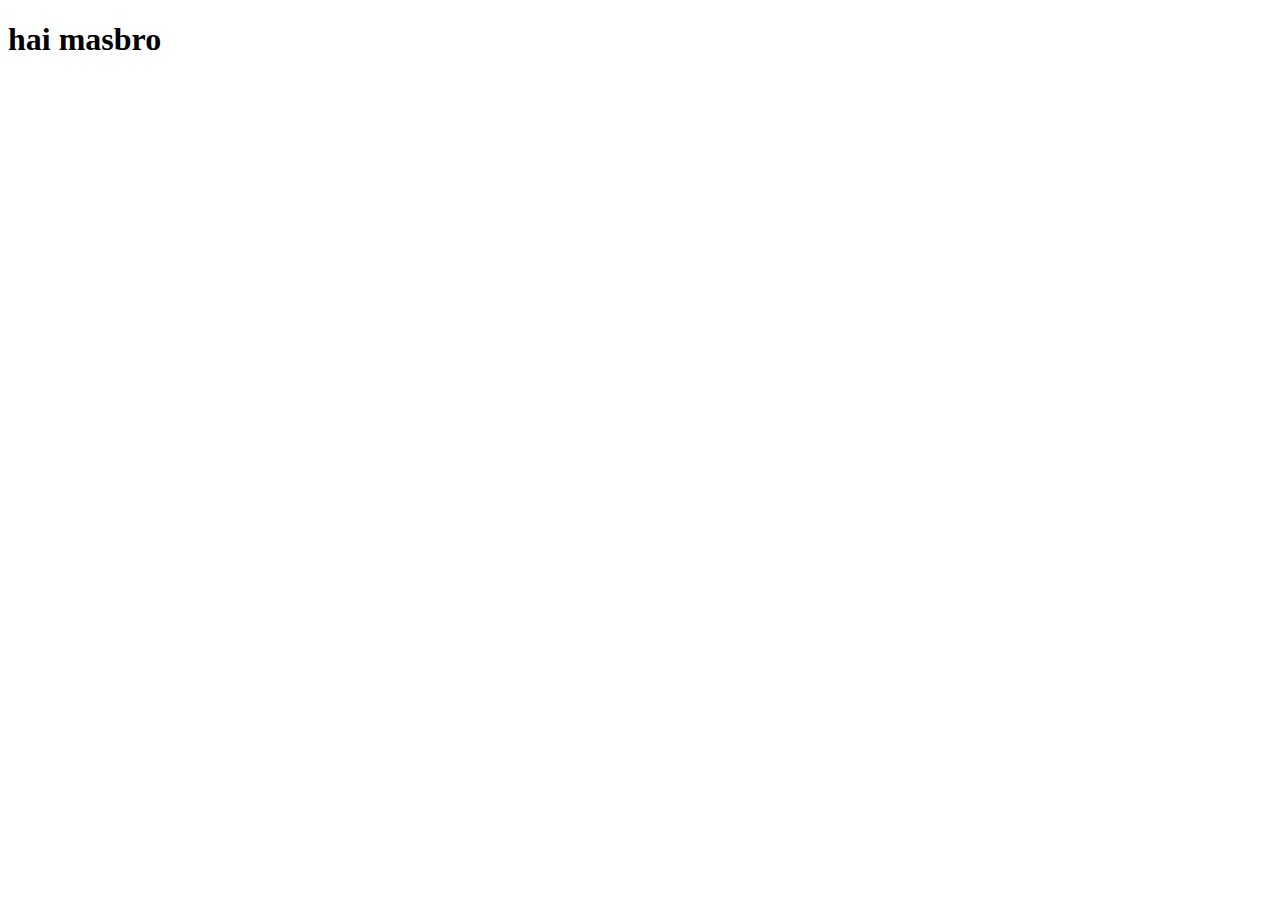
==== index.html @ dd0420e7 "Create index.html" ====
<!DOCTYPE html>
<html lang="en">
<head>
    <meta charset="UTF-8">
    <meta name="viewport" content="width=device-width, initial-scale=1.0">
    <title>Document</title>
</head>
<body>
    <h1>hai masbro </h1>
</body>
</html>
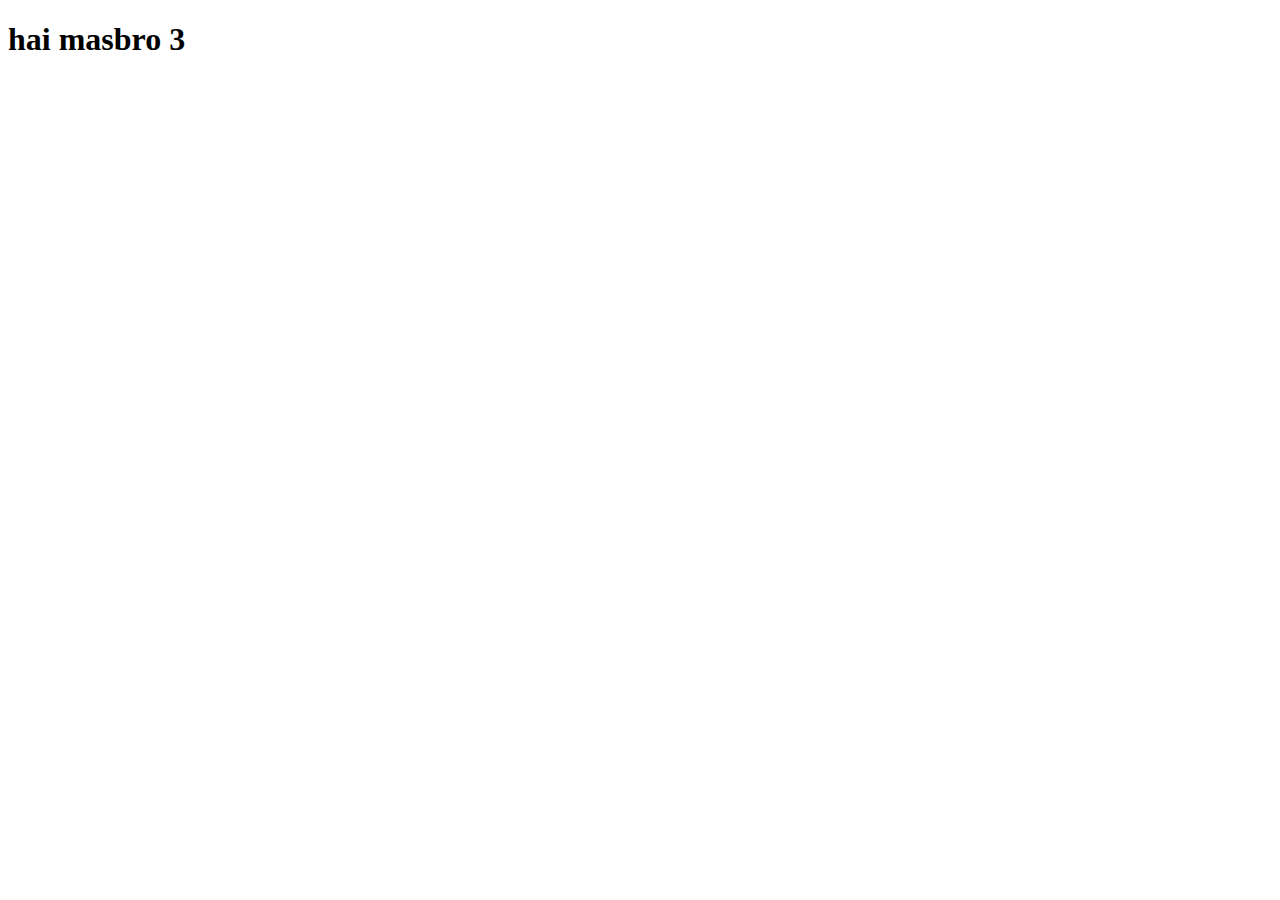
==== commit 71a19665: "Update index.html" ====
--- a/index.html
+++ b/index.html
@@ -6,6 +6,6 @@
     <title>Document</title>
 </head>
 <body>
-    <h1>hai masbro </h1>
+    <h1>hai masbro 3 </h1>
 </body>
 </html>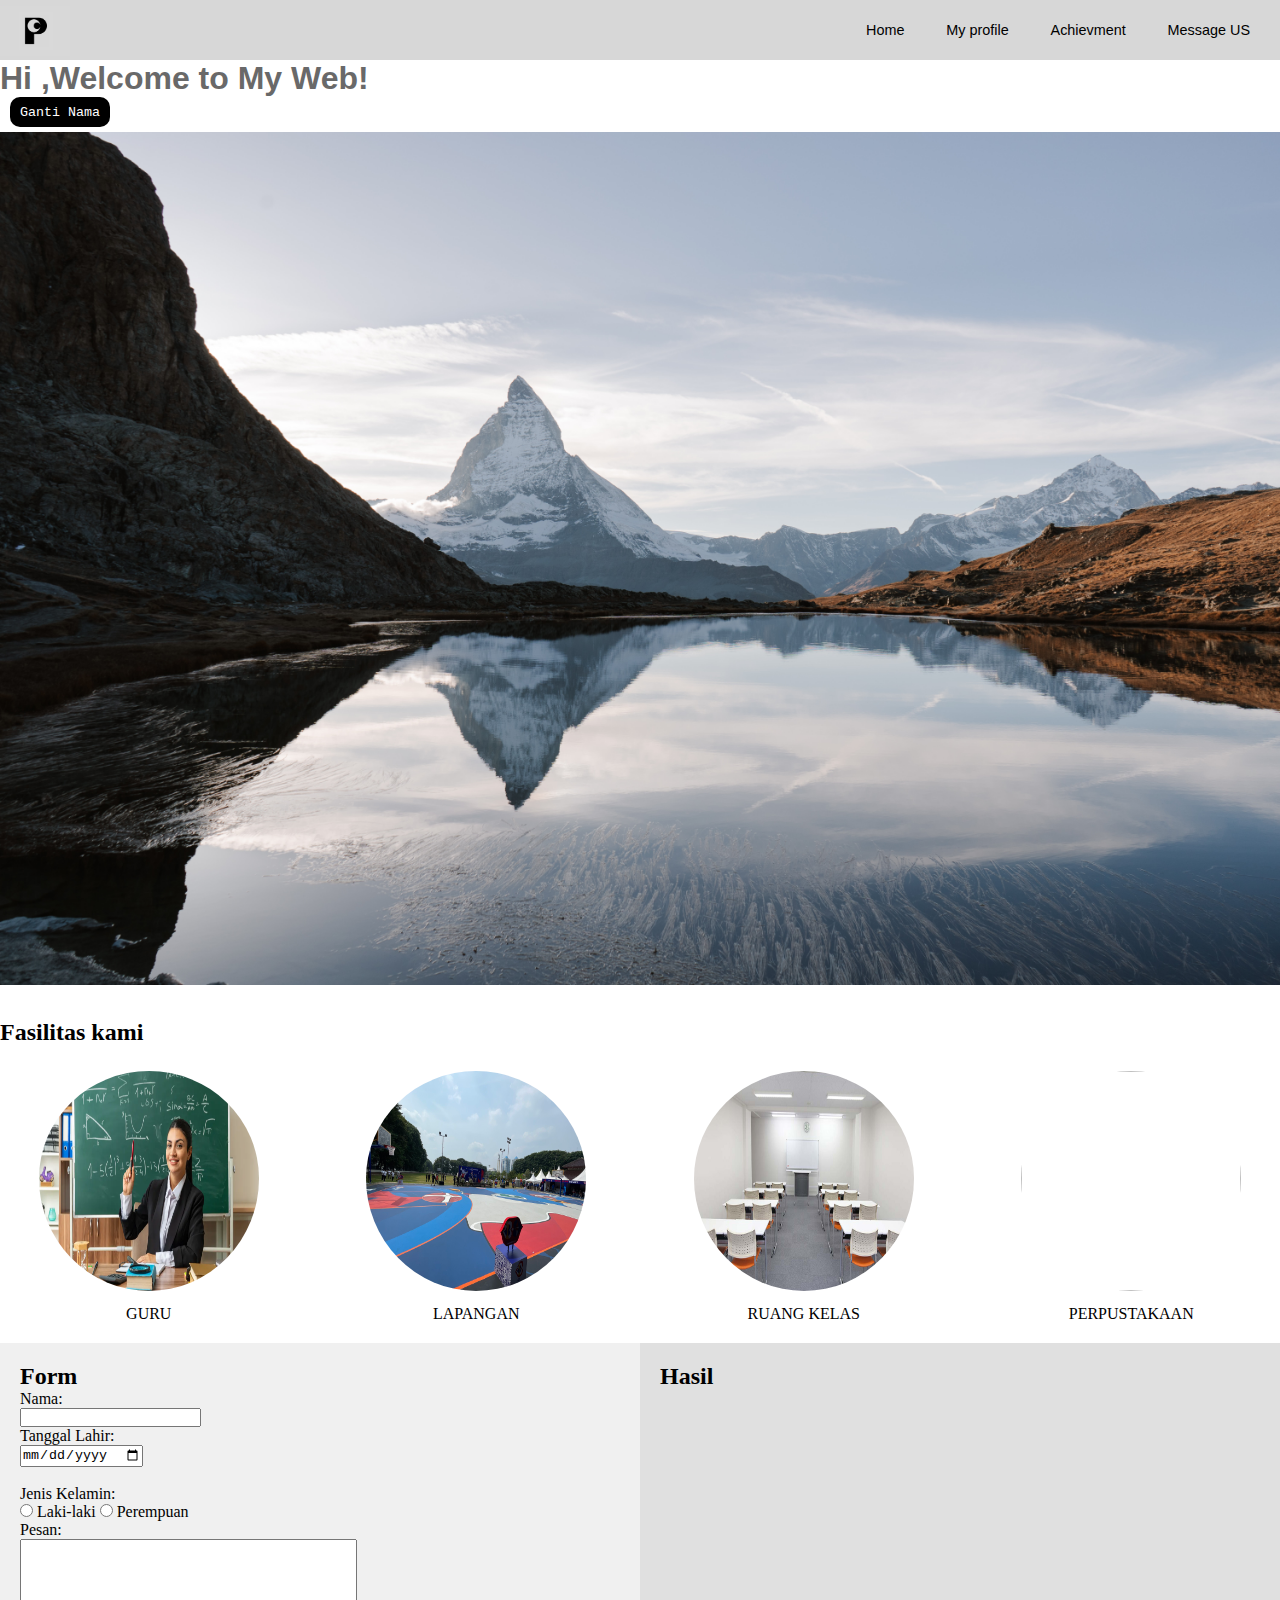
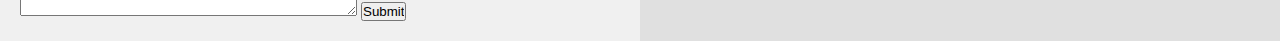
==== commit fa8056a4: "second commit" ====
--- a/index.html
+++ b/index.html
@@ -3,9 +3,139 @@
 <head>
     <meta charset="UTF-8">
     <meta name="viewport" content="width=device-width, initial-scale=1.0">
-    <title>Document</title>
+    <title>Mini Project RevoU</title>
+    <link rel="stylesheet" href="style.css">
 </head>
 <body>
-    <h1>hai masbro 3 </h1>
+    <nav >
+        <div class="logo-brand">
+            <a href="#"> <img src="logo.jpg" width="50" height="50"></a>
+        </div>
+        
+        <ul>
+            <li class="li-navbar"><a href="">Home</a></li>
+            <li class="li-navbar"><a href="profilePage.html">My profile</a></li>
+            <li class="li-navbar"><a href="">Achievment</a></li>
+            <li class="li-navbar"><a href="">Message US</a></li>
+        </ul>
+     </nav>
+
+
+<div class="Homepage">
+    <h1>Hi <span id="name"></span > ,Welcome to My Web!</h1>
+    <p></p>
+    <button id="tombol">Ganti Nama</button>
+</div>
+
+<div class="content-background">
+    <img src="contentBackground.jpg" >
+    <style>
+        img{
+            width: 100%;
+            padding-top: 5px;
+        }
+    </style>
+
+</div>
+
+<div class="achievment-container bg-dark">
+    <div class="achievment-content">
+        <h2>Fasilitas kami</h2>
+      <div class="achievment">
+        <div class="achievment-item">
+          <img src="Guru.jpg" alt="">
+          <p>GURU</p>
+        </div>
+        <div class="achievment-item">
+          <img src="lapangan.jpeg" alt="">
+          <p>LAPANGAN</p>
+        </div>
+        <div class="achievment-item">
+          <img src="ruangKelas.jpg" alt="">
+          <p>RUANG KELAS</p>
+        </div>
+        <div class="achievment-item">
+          <img src="https://assets.dataindonesia.id/1657159790627_89_Perpustakaan.jpg" alt="">
+          <p>PERPUSTAKAAN</p>
+        </div>
+      </div>
+    </div>
+</div>
+
+<!-- INI FORM -->
+<head>
+<meta charset="UTF-8">
+<meta name="viewport" content="width=device-width, initial-scale=1.0">
+<style>
+  .container {
+    display: flex;
+  }
+
+  .form-container {
+    flex: 1;
+    padding: 20px;
+    background-color: #f0f0f0;
+  }
+
+  .result-container {
+    flex: 1;
+    padding: 20px;
+    background-color: #e0e0e0;
+  }
+</style>
+</head>
+<body>
+  <div class="container">
+    <div class="form-container">
+      <h2>Form</h2>
+      <form id="myForm">
+        <label for="Nama">Nama:</label><br>
+        <input type="text" id="Nama" name="Nama"><br>
+
+        <label for="TanggalLahir">Tanggal Lahir:</label><br>
+        <input type="date" id="TanggalLahir" name="Tanggal Lahir"><br><br>
+       
+        <label for="JenisKelamin">Jenis Kelamin: </label><br>
+        <input type="radio" id="laki-laki" name="Jenis Kelamin" value="Laki-laki">
+        <label for="laki-laki">Laki-laki</label>
+        <input type="radio" id="perempuan" name="Jenis Kelamin" value="Perempuan">
+        <label for="perempuan">Perempuan</label><br>
+
+        <label for="name">Pesan:</label><br>
+        <textarea name="Pesan" rows="5" cols="40">
+        </textarea>
+
+        <input type="submit" value="Submit">
+      </form>
+    </div>
+    <div class="result-container">
+      <h2>Hasil</h2>
+      <div id="result"></div>
+    </div>
+  </div>
+  <script>
+    const form = document.getElementById("myForm");
+    const resultDiv = document.getElementById("result");
+
+    form.addEventListener("submit", function(event) {
+      event.preventDefault();
+
+      const formData = new FormData(form);
+      let resultHTML = "<h3></h3>";
+      
+      for (const pair of formData.entries()) {
+        resultHTML += `<p><strong>${pair[0]}:</strong> ${pair[1]}</p>`;
+      }
+
+      resultDiv.innerHTML = resultHTML;
+    });
+  </script>
+
+
+
+ 
+    
+
+    <script src="script.js"></script>
 </body>
 </html>--- a/style.css
+++ b/style.css
@@ -0,0 +1,190 @@
+*{
+    margin: 0;
+    padding: 0;
+}
+
+/* NAVBAR */
+nav{
+    display: flex;
+    background-color: rgba(142, 142, 142, 0.353);
+    justify-content: space-between;
+    height: 60px;
+    align-items: center;
+    
+}
+
+nav ul{
+    display: flex;
+    list-style: none;
+    justify-content: space-between;
+    width: 30%;
+    padding-right: 30px;
+    
+}
+
+
+li a {
+    text-decoration: none;
+    color: black;
+    font-family:'Poppins', sans-serif;
+    font-size: 0.9em;
+    
+}
+
+.li-navbar:hover{
+background-color: #8b8878;
+transition: .5s ease-in-out;
+transition-delay: 0.3s;
+border-radius: 8px;
+}
+
+
+/* RESPONSIVE BREAKPOINT */
+
+/* UKURAN TABLET */
+@media screen and (max-width:1100px) {
+    nav ul{
+        width: 50%;
+    }
+}
+
+/* UKURAN SMARTPHONE */
+@media screen and (max-width:576px) {
+    nav ul{
+    font-size: xx-small;
+    }
+}
+
+
+
+/* Home page */
+.Homepage{
+    font-family: 'Franklin Gothic Medium', 'Arial Narrow', Arial, sans-serif;
+    color: dimgray;
+}
+
+#tombol{
+    border-style: initial;
+    color: white ;
+    background-color : black;
+    border-radius: 10px;
+    height: 30px;
+    width: 100px;
+    font-family: monospace;
+    margin-left: 10px;
+}
+
+
+/* ACHIEVMENT COMPONENT */
+.achievment-container {
+    display: flex;
+    justify-content: center;
+    align-items: center;
+    width: 100%;
+}
+
+.achievment-content {
+    max-width: 1366px;
+    width: 100%;
+    color: #fff;
+    justify-content: space-between;
+}
+
+.achievment-content h2 {
+    margin-top: 30px;
+    color: black;
+    
+}
+
+.achievment {
+    display: flex;
+    justify-content: space-around;
+    align-items: center;
+    flex-wrap: wrap;
+    gap: 30px;
+    padding-bottom: 20px;
+}
+
+.achievment-item {
+    margin-top: 20px;
+    flex: 1; 
+    text-align: center;
+}
+
+.achievment-item img {
+    width: 220px;
+    height: 220px;
+    border-radius: 50%;
+    -webkit-border-radius: 50%;
+    -moz-border-radius: 50%;
+    -ms-border-radius: 50%;
+    -o-border-radius: 50%;
+}
+
+
+.achievment-item p {
+    margin-top: 10px;
+    color: black;
+}
+
+
+/* profile content */
+
+
+.profile-container{
+    height: 578px;
+    max-width: 1366px;
+}
+
+.profile-content{
+    display:flex ;
+}
+
+.img-item img {
+    width: 150px;
+    height: 160px;
+    border-radius: 50%;
+    -webkit-border-radius: 50%;
+    -moz-border-radius: 50%;
+    -ms-border-radius: 50%;
+    -o-border-radius: 50%;
+}
+
+.profile-item h3{
+font-family: 'Roboto', sans-serif;;
+color:#8b8878;
+}
+
+.profile-item p{
+    font-family: 'Barlow Condensed', sans-serif;
+}
+
+
+/* INI FORM */
+.container-form{
+    display: flex;
+    justify-content: space-between;
+    margin-top: 200px;
+}
+
+.container{
+    width: 100%;
+}
+
+@media screen and (max-width:600px){
+    .container {
+        
+        flex-direction: column;
+    }
+}
+    
+
+
+
+
+
+
+
+
+
+
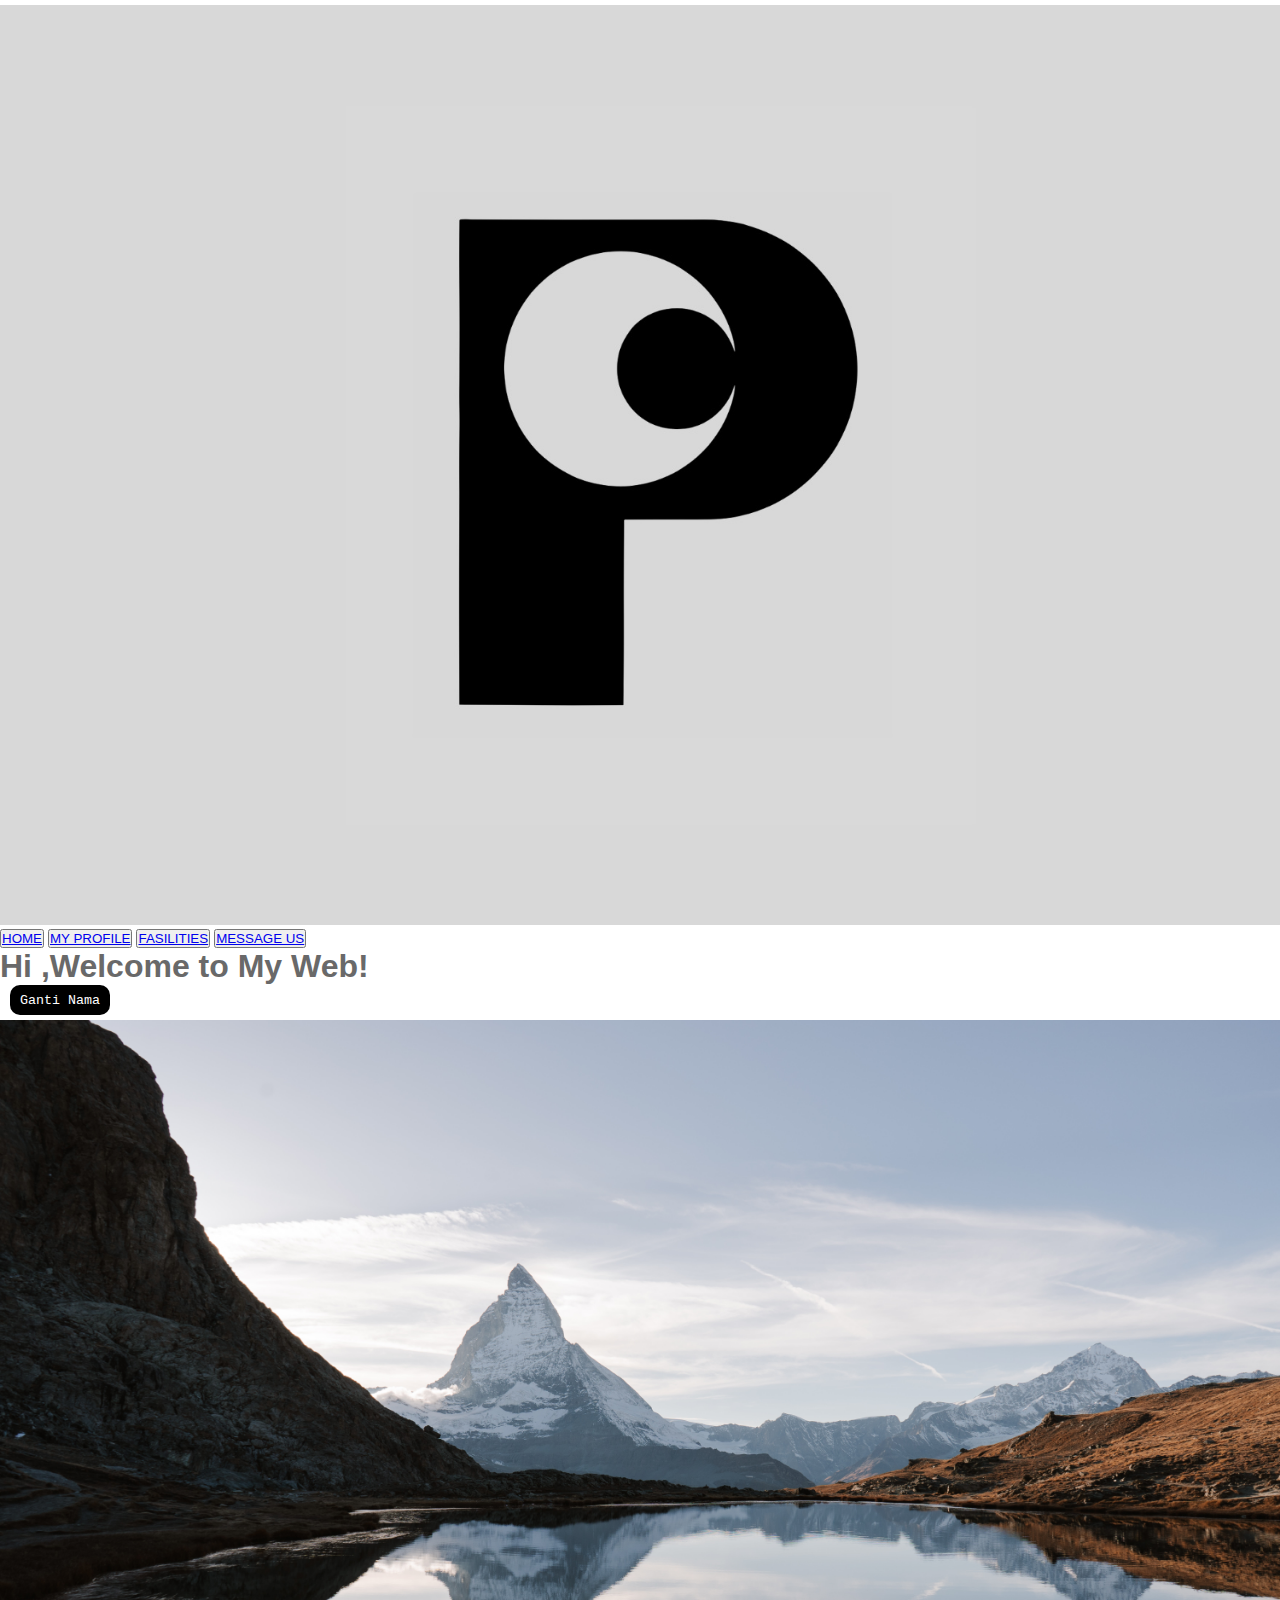
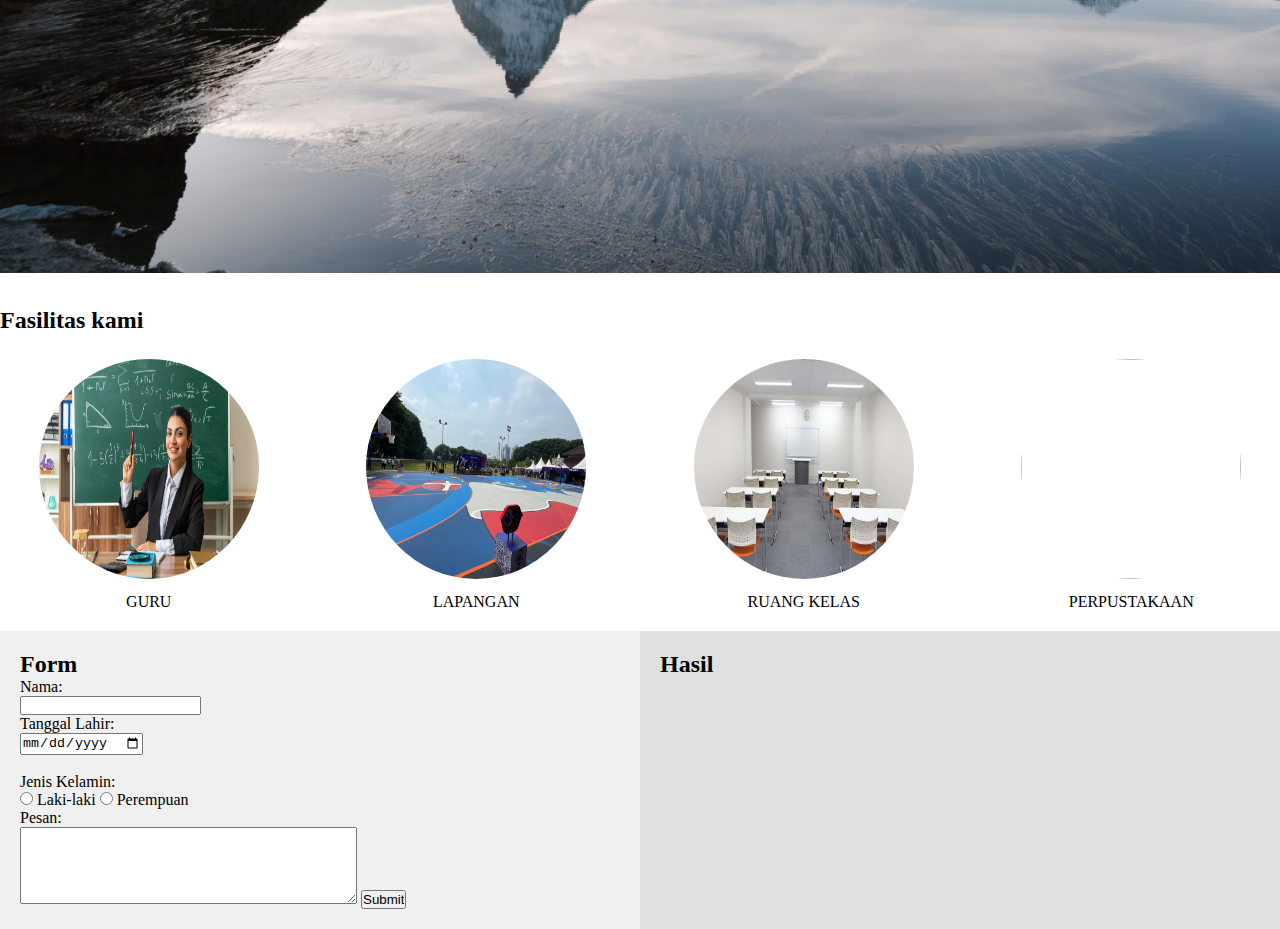
==== commit 464bfd1f: "final commit" ====
--- a/index.html
+++ b/index.html
@@ -7,18 +7,23 @@
     <link rel="stylesheet" href="style.css">
 </head>
 <body>
-    <nav >
-        <div class="logo-brand">
-            <a href="#"> <img src="logo.jpg" width="50" height="50"></a>
-        </div>
-        
-        <ul>
-            <li class="li-navbar"><a href="">Home</a></li>
-            <li class="li-navbar"><a href="profilePage.html">My profile</a></li>
-            <li class="li-navbar"><a href="">Achievment</a></li>
-            <li class="li-navbar"><a href="">Message US</a></li>
-        </ul>
-     </nav>
+
+
+
+    <!-- INI NAVBAR -->
+<header class="header-wrapper">
+  <img class="logo" src="logo.jpg" alt="logo-brand">
+  <div class="menu">
+    <button><a href="#">HOME</a></button>
+    <button><a href="profilePage.html">MY PROFILE</a></button>
+    <button><a href="#fasilities">FASILITIES</a></button>
+    <button><a href="#myForm">MESSAGE US</a></button>
+  </div>
+</header>
+
+
+
+
 
 
 <div class="Homepage">
@@ -38,7 +43,7 @@
 
 </div>
 
-<div class="achievment-container bg-dark">
+<div  id="fasilities" class="achievment-container bg-dark">
     <div class="achievment-content">
         <h2>Fasilitas kami</h2>
       <div class="achievment">
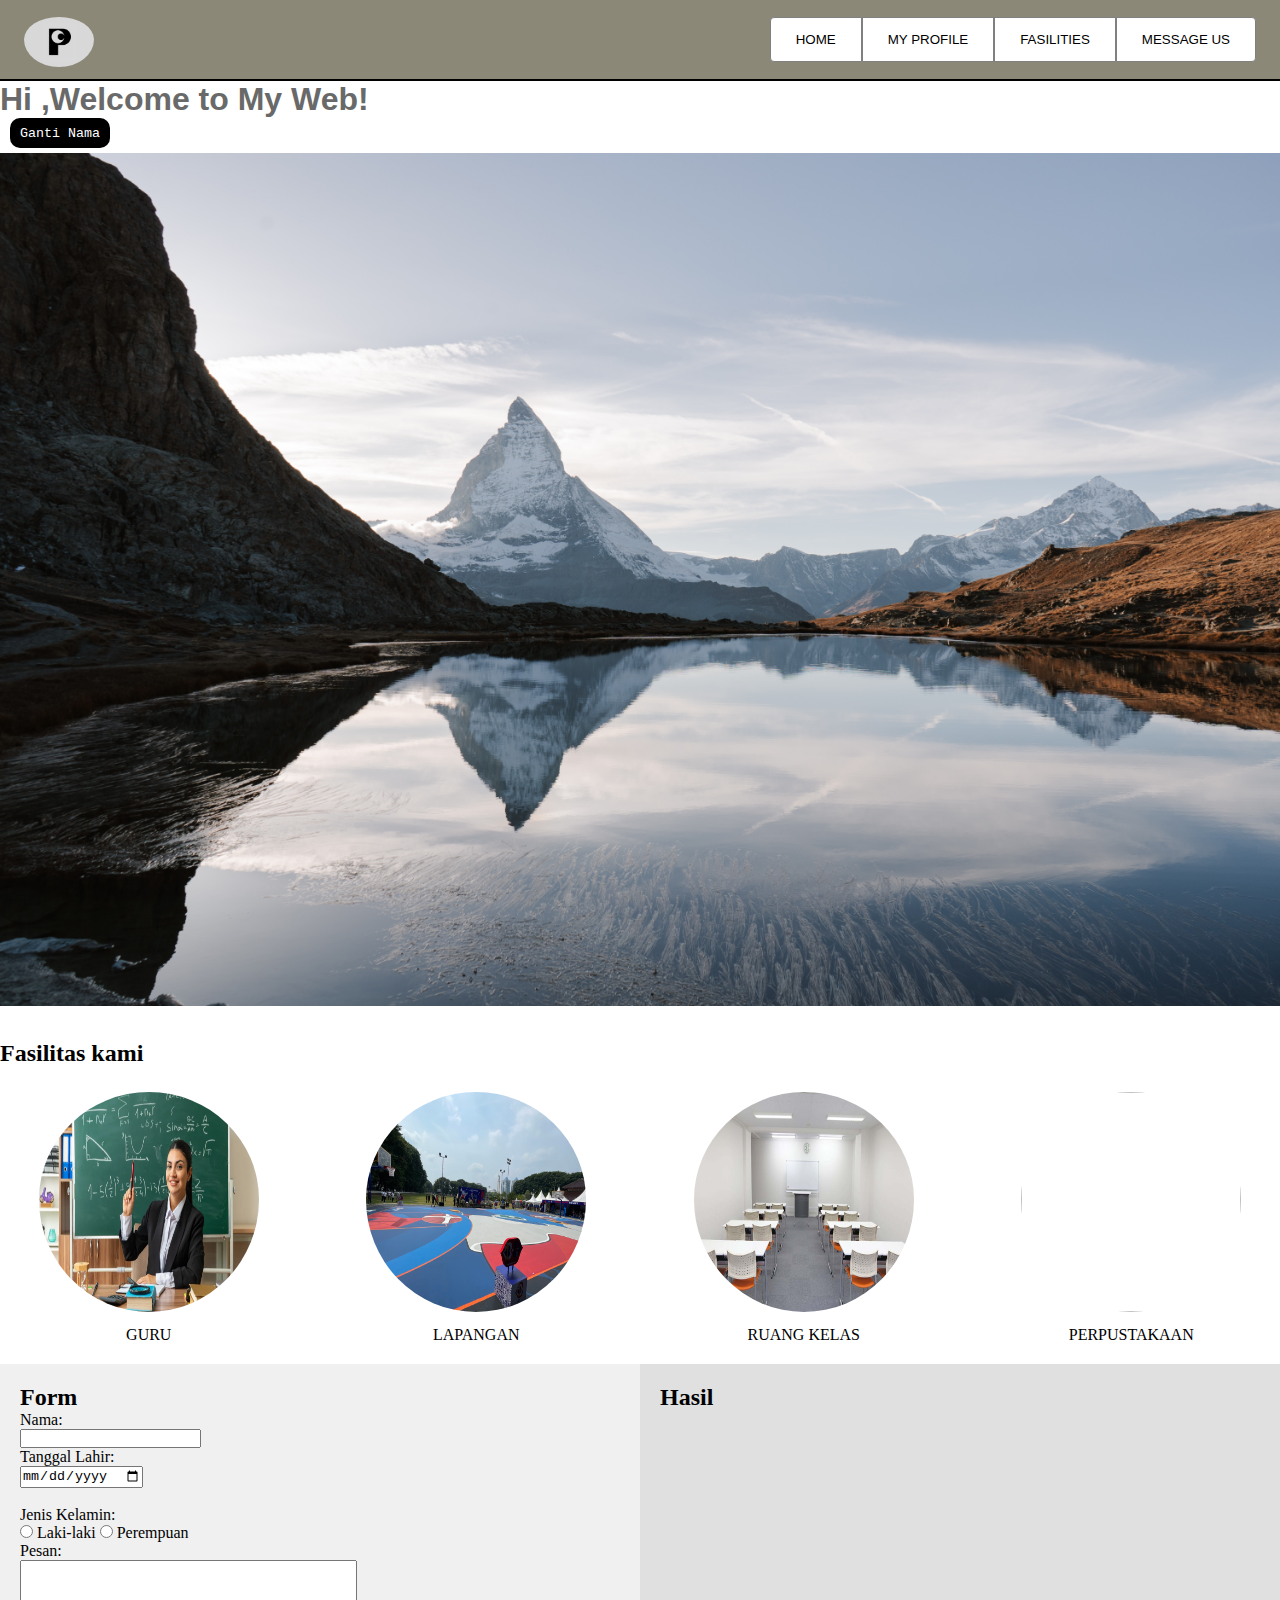
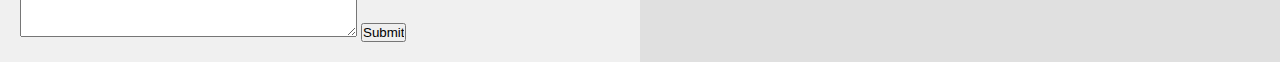
==== commit de757b11: "finale commit" ====
--- a/index.html
+++ b/index.html
@@ -4,7 +4,7 @@
     <meta charset="UTF-8">
     <meta name="viewport" content="width=device-width, initial-scale=1.0">
     <title>Mini Project RevoU</title>
-    <link rel="stylesheet" href="style.css">
+    <link rel="stylesheet" href="css/style.css">
 </head>
 <body>
 
@@ -12,7 +12,7 @@
 
     <!-- INI NAVBAR -->
 <header class="header-wrapper">
-  <img class="logo" src="logo.jpg" alt="logo-brand">
+  <img class="logo" src="assets/logo.jpg" alt="logo-brand">
   <div class="menu">
     <button><a href="#">HOME</a></button>
     <button><a href="profilePage.html">MY PROFILE</a></button>
@@ -33,7 +33,7 @@
 </div>
 
 <div class="content-background">
-    <img src="contentBackground.jpg" >
+    <img src="assets/contentBackground.jpg" >
     <style>
         img{
             width: 100%;
@@ -48,15 +48,15 @@
         <h2>Fasilitas kami</h2>
       <div class="achievment">
         <div class="achievment-item">
-          <img src="Guru.jpg" alt="">
+          <img src="assets/Guru.jpg" alt="">
           <p>GURU</p>
         </div>
         <div class="achievment-item">
-          <img src="lapangan.jpeg" alt="">
+          <img src="assets/lapangan.jpeg" alt="">
           <p>LAPANGAN</p>
         </div>
         <div class="achievment-item">
-          <img src="ruangKelas.jpg" alt="">
+          <img src="assets/ruangKelas.jpg" alt="">
           <p>RUANG KELAS</p>
         </div>
         <div class="achievment-item">
@@ -141,6 +141,6 @@
  
     
 
-    <script src="script.js"></script>
+    <script src="javascript/script.js"></script>
 </body>
 </html>--- a/css/style.css
+++ b/css/style.css
@@ -0,0 +1,209 @@
+*{
+    margin: 0;
+    padding: 0;
+}
+
+/* NAVBAR */
+.header-wrapper{
+    display: flex;
+    justify-content: space-between;
+    align-items: center;
+    border-bottom: 2px solid black;
+    padding:12px 24px;
+    background-color: #8b8878;
+
+}
+
+.header-wrapper > .menu {
+    display: flex;
+    
+}
+
+.header-wrapper a{
+    text-decoration: none;
+    color: black;
+}
+
+
+.header-wrapper>.menu >button{
+    background-color: white;
+    padding: 14px 25px;
+    border: 1px solid grey;
+    cursor: pointer;
+    transition: 0.3s background-color ease-out;
+
+}
+
+.header-wrapper >.menu >button:hover{
+    background-color: gainsboro;
+}
+
+.header-wrapper >.menu >button:first-child{
+border-radius: 4px 0 0 4px;
+}
+
+.header-wrapper >.menu >button:last-child{
+    border-radius: 0 4px 4px 0;
+    }
+
+.header-wrapper >.logo{
+        width: auto;
+        height: 50px;
+        border-radius: 50%;
+        
+    }
+
+/* RESPONSIVE BREAKPOINT */
+
+/* UKURAN SMARTPHONE */
+@media screen and (max-width: 600px) {
+.header-wrapper{
+    flex-direction: column;
+}
+
+.menu{
+    flex-direction: column;
+    width: 100%;
+}
+
+.logo{
+    margin-bottom: 5px;
+}
+
+}
+    
+
+
+
+
+/* Home page */
+.Homepage{
+    font-family: 'Franklin Gothic Medium', 'Arial Narrow', Arial, sans-serif;
+    color: dimgray;
+}
+
+#tombol{
+    border-style: initial;
+    color: white ;
+    background-color : black;
+    border-radius: 10px;
+    height: 30px;
+    width: 100px;
+    font-family: monospace;
+    margin-left: 10px;
+}
+
+
+/* ACHIEVMENT COMPONENT */
+.achievment-container {
+    display: flex;
+    justify-content: center;
+    align-items: center;
+    width: 100%;
+}
+
+.achievment-content {
+    max-width: 1366px;
+    width: 100%;
+    color: #fff;
+    justify-content: space-between;
+}
+
+.achievment-content h2 {
+    margin-top: 30px;
+    color: black;
+    
+}
+
+.achievment {
+    display: flex;
+    justify-content: space-around;
+    align-items: center;
+    flex-wrap: wrap;
+    gap: 30px;
+    padding-bottom: 20px;
+}
+
+.achievment-item {
+    margin-top: 20px;
+    flex: 1; 
+    text-align: center;
+}
+
+.achievment-item img {
+    width: 220px;
+    height: 220px;
+    border-radius: 50%;
+    -webkit-border-radius: 50%;
+    -moz-border-radius: 50%;
+    -ms-border-radius: 50%;
+    -o-border-radius: 50%;
+}
+
+
+.achievment-item p {
+    margin-top: 10px;
+    color: black;
+}
+
+
+/* profile content */
+
+
+.profile-container{
+    height: 578px;
+    max-width: 1366px;
+}
+
+.profile-content{
+    display:flex ;
+}
+
+.img-item img {
+    width: 150px;
+    height: 160px;
+    border-radius: 50%;
+    -webkit-border-radius: 50%;
+    -moz-border-radius: 50%;
+    -ms-border-radius: 50%;
+    -o-border-radius: 50%;
+}
+
+.profile-item h3{
+font-family: 'Roboto', sans-serif;;
+color:black;
+}
+
+.profile-item p{
+    font-family: 'Barlow Condensed', sans-serif;
+}
+
+
+/* INI FORM */
+.container-form{
+    display: flex;
+    justify-content: space-between;
+    margin-top: 200px;
+}
+
+.container{
+    width: 100%;
+}
+
+@media screen and (max-width:600px){
+    .container {
+        
+        flex-direction: column;
+    }
+}
+    
+
+
+
+
+
+
+
+
+
+
